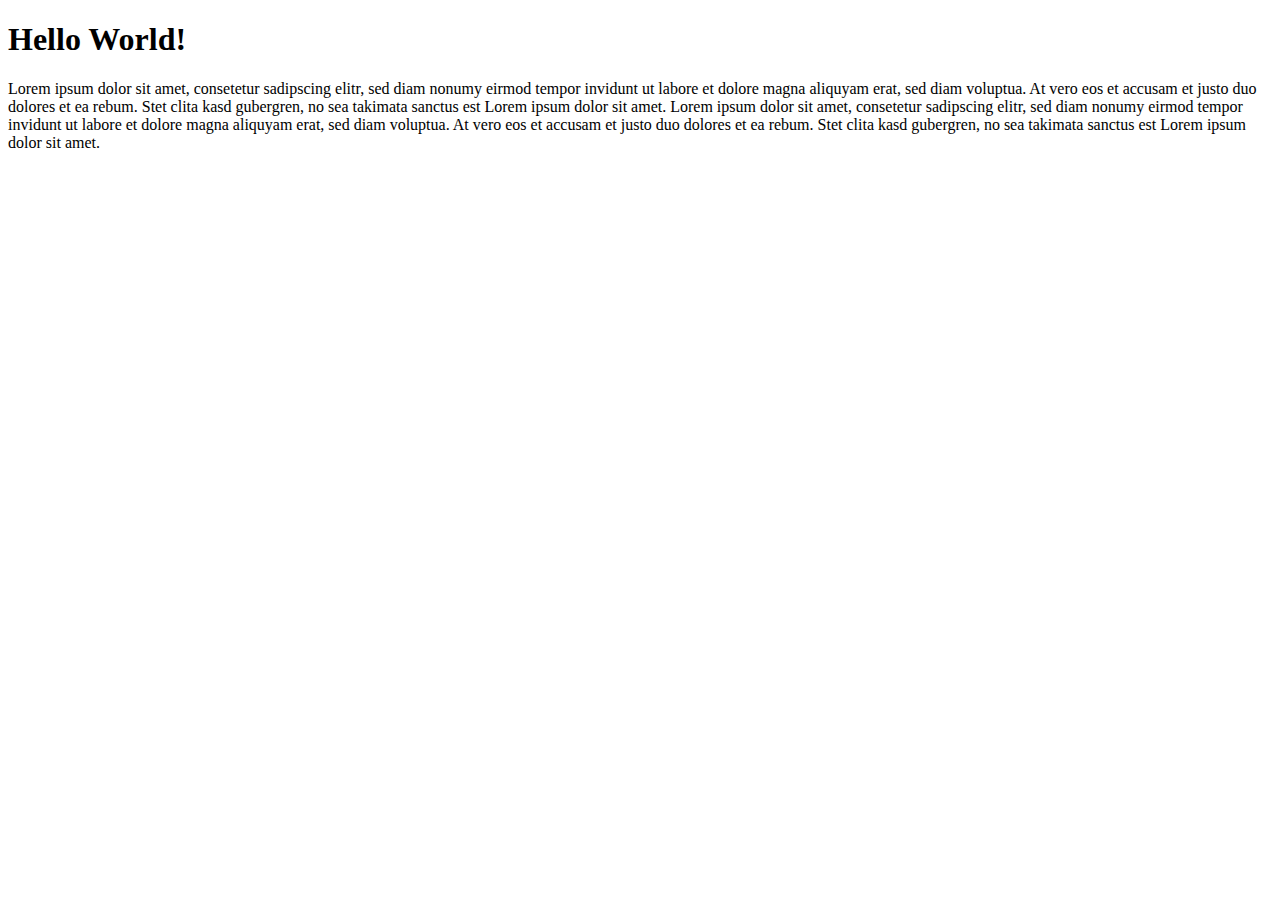
==== index.html @ 4b6a942e "Add basic index.html" ====
<!DOCTYPE html>
<html lang="en">
    <head>
        <title>My little test website</title>
    </head>
    <body>
        <header>

        </header>
        <main>
            <h1>Hello World!</h1>
            <p>
                Lorem ipsum dolor sit amet, consetetur sadipscing elitr,
                sed diam nonumy eirmod tempor invidunt ut labore et dolore magna aliquyam erat,
                sed diam voluptua.
                At vero eos et accusam et justo duo dolores et ea rebum.
                Stet clita kasd gubergren, no sea takimata sanctus est Lorem ipsum dolor sit amet.
                Lorem ipsum dolor sit amet, consetetur sadipscing elitr,
                sed diam nonumy eirmod tempor invidunt ut labore et dolore magna aliquyam erat,
                sed diam voluptua. At vero eos et accusam et justo duo dolores et ea rebum.
                Stet clita kasd gubergren, no sea takimata sanctus est Lorem ipsum dolor sit amet.
            </p>
        </main>
        <footer>

        </footer>
    </body>
</html>
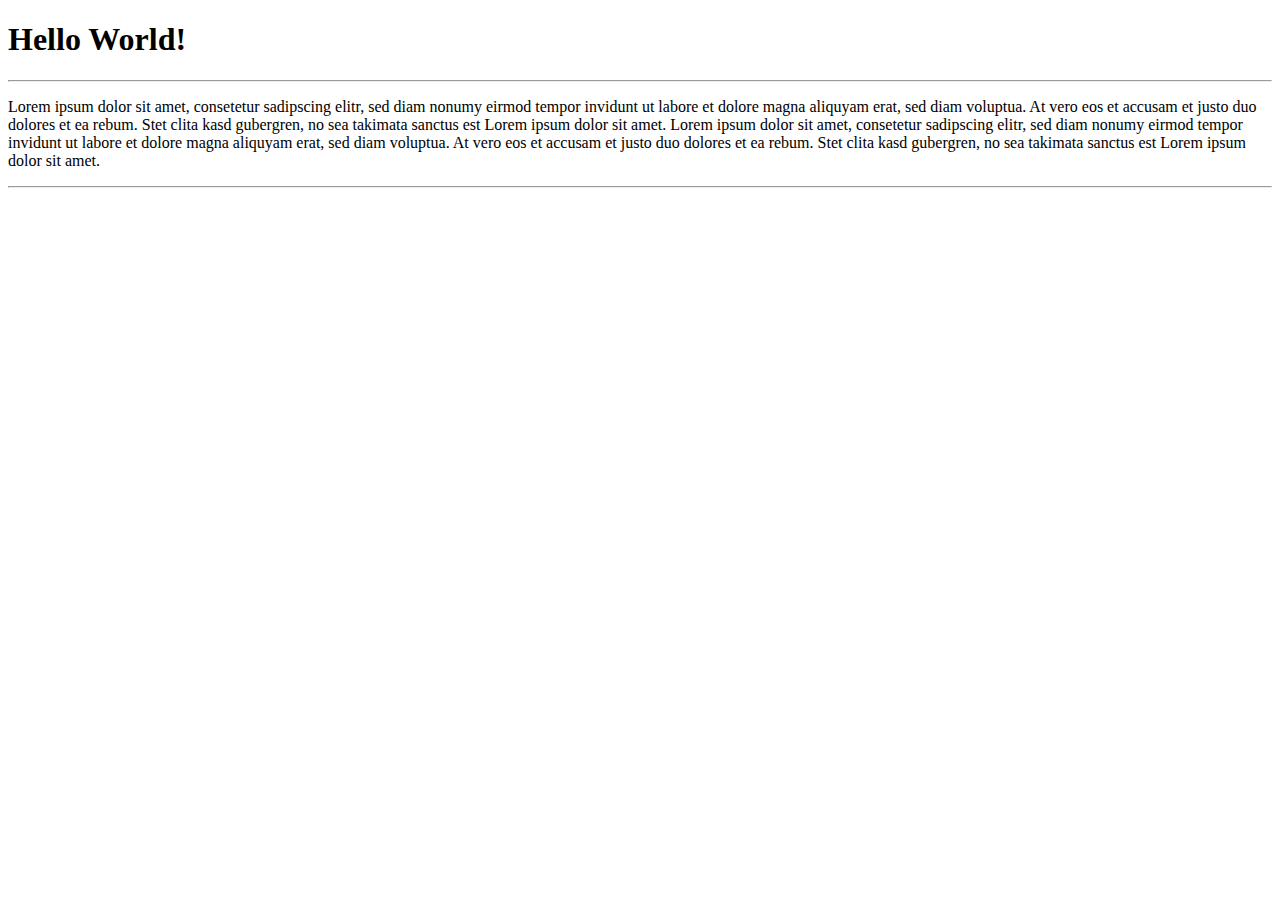
==== commit 1de9bbe0: "Add icons" ====
--- a/index.html
+++ b/index.html
@@ -2,13 +2,16 @@
 <html lang="en">
     <head>
         <title>My little test website</title>
+
+        <link rel="stylesheet" href="style.css">
+        <link rel="icon" href="anim.gif">
     </head>
     <body>
         <header>
-
+            <h1>Hello World!</h1>
         </header>
         <main>
-            <h1>Hello World!</h1>
+            <hr>
             <p>
                 Lorem ipsum dolor sit amet, consetetur sadipscing elitr,
                 sed diam nonumy eirmod tempor invidunt ut labore et dolore magna aliquyam erat,
@@ -20,9 +23,9 @@
                 sed diam voluptua. At vero eos et accusam et justo duo dolores et ea rebum.
                 Stet clita kasd gubergren, no sea takimata sanctus est Lorem ipsum dolor sit amet.
             </p>
+            <hr>
         </main>
         <footer>
-
         </footer>
     </body>
 </html>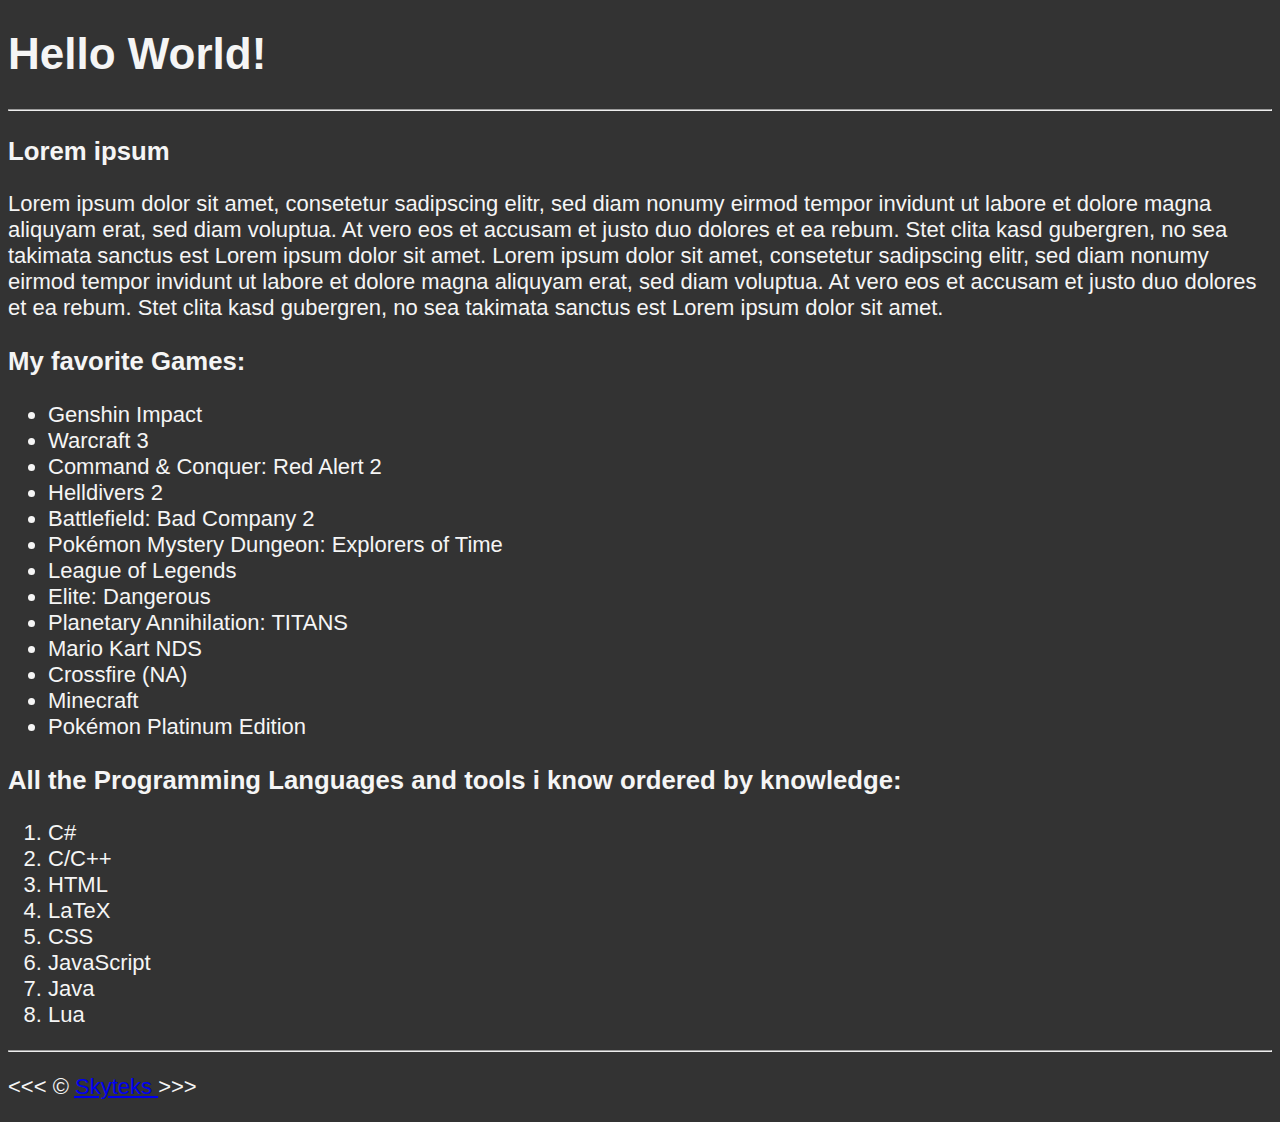
==== commit 360c101c: "Added about.html" ====
--- a/index.html
+++ b/index.html
@@ -1,31 +1,75 @@
 <!DOCTYPE html>
 <html lang="en">
-    <head>
-        <title>My little test website</title>
 
-        <link rel="stylesheet" href="style.css">
-        <link rel="icon" href="anim.gif">
-    </head>
-    <body>
-        <header>
-            <h1>Hello World!</h1>
-        </header>
-        <main>
-            <hr>
-            <p>
-                Lorem ipsum dolor sit amet, consetetur sadipscing elitr,
-                sed diam nonumy eirmod tempor invidunt ut labore et dolore magna aliquyam erat,
-                sed diam voluptua.
-                At vero eos et accusam et justo duo dolores et ea rebum.
-                Stet clita kasd gubergren, no sea takimata sanctus est Lorem ipsum dolor sit amet.
-                Lorem ipsum dolor sit amet, consetetur sadipscing elitr,
-                sed diam nonumy eirmod tempor invidunt ut labore et dolore magna aliquyam erat,
-                sed diam voluptua. At vero eos et accusam et justo duo dolores et ea rebum.
-                Stet clita kasd gubergren, no sea takimata sanctus est Lorem ipsum dolor sit amet.
-            </p>
-            <hr>
-        </main>
-        <footer>
-        </footer>
-    </body>
+<head>
+    <title>My little test website</title>
+    <meta charset="UTF-8">
+    <link rel="stylesheet" href="style.css">
+    <link rel="icon" href="anim.gif">
+</head>
+
+<body>
+    <header>
+        <h1>Hello World!</h1>
+    </header>
+    <main>
+        <hr>
+        <p>
+        <h3>Lorem ipsum</h3>
+        Lorem ipsum dolor sit amet, consetetur sadipscing elitr,
+        sed diam nonumy eirmod tempor invidunt ut labore et dolore magna aliquyam erat,
+        sed diam voluptua.
+        At vero eos et accusam et justo duo dolores et ea rebum.
+        Stet clita kasd gubergren, no sea takimata sanctus est Lorem ipsum dolor sit amet.
+        Lorem ipsum dolor sit amet, consetetur sadipscing elitr,
+        sed diam nonumy eirmod tempor invidunt ut labore et dolore magna aliquyam erat,
+        sed diam voluptua. At vero eos et accusam et justo duo dolores et ea rebum.
+        Stet clita kasd gubergren, no sea takimata sanctus est Lorem ipsum dolor sit amet.
+        </p>
+        <p>
+        <h3>My favorite Games:</h3>
+        <ul>
+            <li>Genshin Impact</li>
+            <li>Warcraft 3</li>
+            <li>Command & Conquer: Red Alert 2</li>
+            <li>Helldivers 2</li>
+            <li>Battlefield: Bad Company 2</li>
+            <li>Pokémon Mystery Dungeon: Explorers of Time</li>
+            <li>League of Legends</li>
+            <li>Elite: Dangerous</li>
+            <li>Planetary Annihilation: TITANS</li>
+            <li>Mario Kart NDS</li>
+            <li>Crossfire (NA)</li>
+            <li>Minecraft</li>
+            <li>Pokémon Platinum Edition</li>
+        </ul>
+        </p>
+        <p>
+        <h3>All the Programming Languages and tools i know ordered by knowledge:</h3>
+        <ol>
+            <li>C#</li>
+            <li>C/C++</li>
+            <li>HTML</li>
+            <li>LaTeX</li>
+            <li>CSS</li>
+            <li>JavaScript</li>
+            <li>Java</li>
+            <li>Lua</li>
+        </ol>
+        </p>
+        <hr>
+    </main>
+    <footer>
+        <p>
+            &lt;&lt;&lt; &copy;
+            <a href="about.html">
+                <abbr title="Daniel Emig">
+                    Skyteks
+                </abbr>
+            </a>
+            &gt;&gt;&gt;
+        </p>
+    </footer>
+</body>
+
 </html>--- a/style.css
+++ b/style.css
@@ -0,0 +1,9 @@
+html {
+    font-size: 22px;
+    font-family: sans-serif;
+}
+
+body {
+    background-color: #333;
+    color: whitesmoke;
+}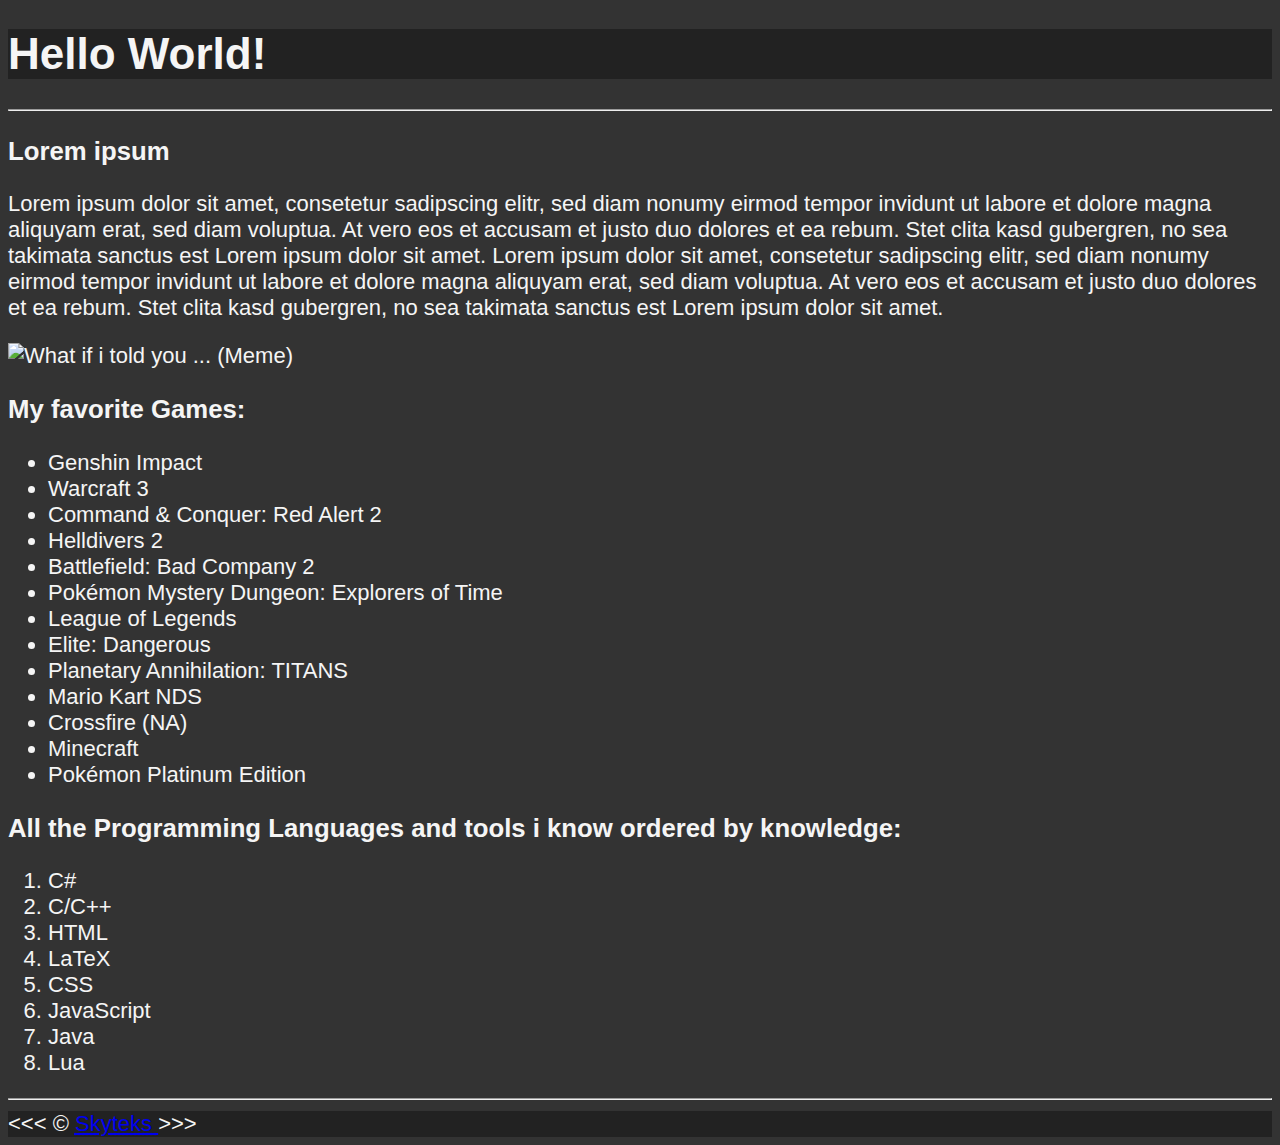
==== commit ad1ede7d: "Add divs and colors" ====
--- a/index.html
+++ b/index.html
@@ -14,53 +14,60 @@
     </header>
     <main>
         <hr>
-        <p>
-        <h3>Lorem ipsum</h3>
-        Lorem ipsum dolor sit amet, consetetur sadipscing elitr,
-        sed diam nonumy eirmod tempor invidunt ut labore et dolore magna aliquyam erat,
-        sed diam voluptua.
-        At vero eos et accusam et justo duo dolores et ea rebum.
-        Stet clita kasd gubergren, no sea takimata sanctus est Lorem ipsum dolor sit amet.
-        Lorem ipsum dolor sit amet, consetetur sadipscing elitr,
-        sed diam nonumy eirmod tempor invidunt ut labore et dolore magna aliquyam erat,
-        sed diam voluptua. At vero eos et accusam et justo duo dolores et ea rebum.
-        Stet clita kasd gubergren, no sea takimata sanctus est Lorem ipsum dolor sit amet.
-        </p>
-        <p>
-        <h3>My favorite Games:</h3>
-        <ul>
-            <li>Genshin Impact</li>
-            <li>Warcraft 3</li>
-            <li>Command & Conquer: Red Alert 2</li>
-            <li>Helldivers 2</li>
-            <li>Battlefield: Bad Company 2</li>
-            <li>Pokémon Mystery Dungeon: Explorers of Time</li>
-            <li>League of Legends</li>
-            <li>Elite: Dangerous</li>
-            <li>Planetary Annihilation: TITANS</li>
-            <li>Mario Kart NDS</li>
-            <li>Crossfire (NA)</li>
-            <li>Minecraft</li>
-            <li>Pokémon Platinum Edition</li>
-        </ul>
-        </p>
-        <p>
-        <h3>All the Programming Languages and tools i know ordered by knowledge:</h3>
-        <ol>
-            <li>C#</li>
-            <li>C/C++</li>
-            <li>HTML</li>
-            <li>LaTeX</li>
-            <li>CSS</li>
-            <li>JavaScript</li>
-            <li>Java</li>
-            <li>Lua</li>
-        </ol>
-        </p>
+        <div>
+
+            <h3>Lorem ipsum</h3>
+            <p>
+                Lorem ipsum dolor sit amet, consetetur sadipscing elitr,
+                sed diam nonumy eirmod tempor invidunt ut labore et dolore magna aliquyam erat,
+                sed diam voluptua.
+                At vero eos et accusam et justo duo dolores et ea rebum.
+                Stet clita kasd gubergren, no sea takimata sanctus est Lorem ipsum dolor sit amet.
+                Lorem ipsum dolor sit amet, consetetur sadipscing elitr,
+                sed diam nonumy eirmod tempor invidunt ut labore et dolore magna aliquyam erat,
+                sed diam voluptua. At vero eos et accusam et justo duo dolores et ea rebum.
+                Stet clita kasd gubergren, no sea takimata sanctus est Lorem ipsum dolor sit amet.
+            </p>
+        </div>
+        <div>
+            <img src="https://s3-eu-west-1.amazonaws.com/ih-materials/uploads/upload_d3ec0805d0ff1458b9b3ff0c07148178.png"
+                alt="What if i told you ... (Meme)">
+        </div>
+        <div>
+            <h3>My favorite Games:</h3>
+            <ul>
+                <li>Genshin Impact</li>
+                <li>Warcraft 3</li>
+                <li>Command & Conquer: Red Alert 2</li>
+                <li>Helldivers 2</li>
+                <li>Battlefield: Bad Company 2</li>
+                <li>Pokémon Mystery Dungeon: Explorers of Time</li>
+                <li>League of Legends</li>
+                <li>Elite: Dangerous</li>
+                <li>Planetary Annihilation: TITANS</li>
+                <li>Mario Kart NDS</li>
+                <li>Crossfire (NA)</li>
+                <li>Minecraft</li>
+                <li>Pokémon Platinum Edition</li>
+            </ul>
+        </div>
+        <div>
+            <h3>All the Programming Languages and tools i know ordered by knowledge:</h3>
+            <ol>
+                <li>C#</li>
+                <li>C/C++</li>
+                <li>HTML</li>
+                <li>LaTeX</li>
+                <li>CSS</li>
+                <li>JavaScript</li>
+                <li>Java</li>
+                <li>Lua</li>
+            </ol>
+        </div>
         <hr>
     </main>
     <footer>
-        <p>
+        <div>
             &lt;&lt;&lt; &copy;
             <a href="about.html">
                 <abbr title="Daniel Emig">
@@ -68,7 +75,7 @@
                 </abbr>
             </a>
             &gt;&gt;&gt;
-        </p>
+        </div>
     </footer>
 </body>
 
--- a/style.css
+++ b/style.css
@@ -6,4 +6,12 @@
 body {
     background-color: #333;
     color: whitesmoke;
+}
+
+header {
+    background-color: #222;
+}
+
+footer {
+    background-color: #222;
 }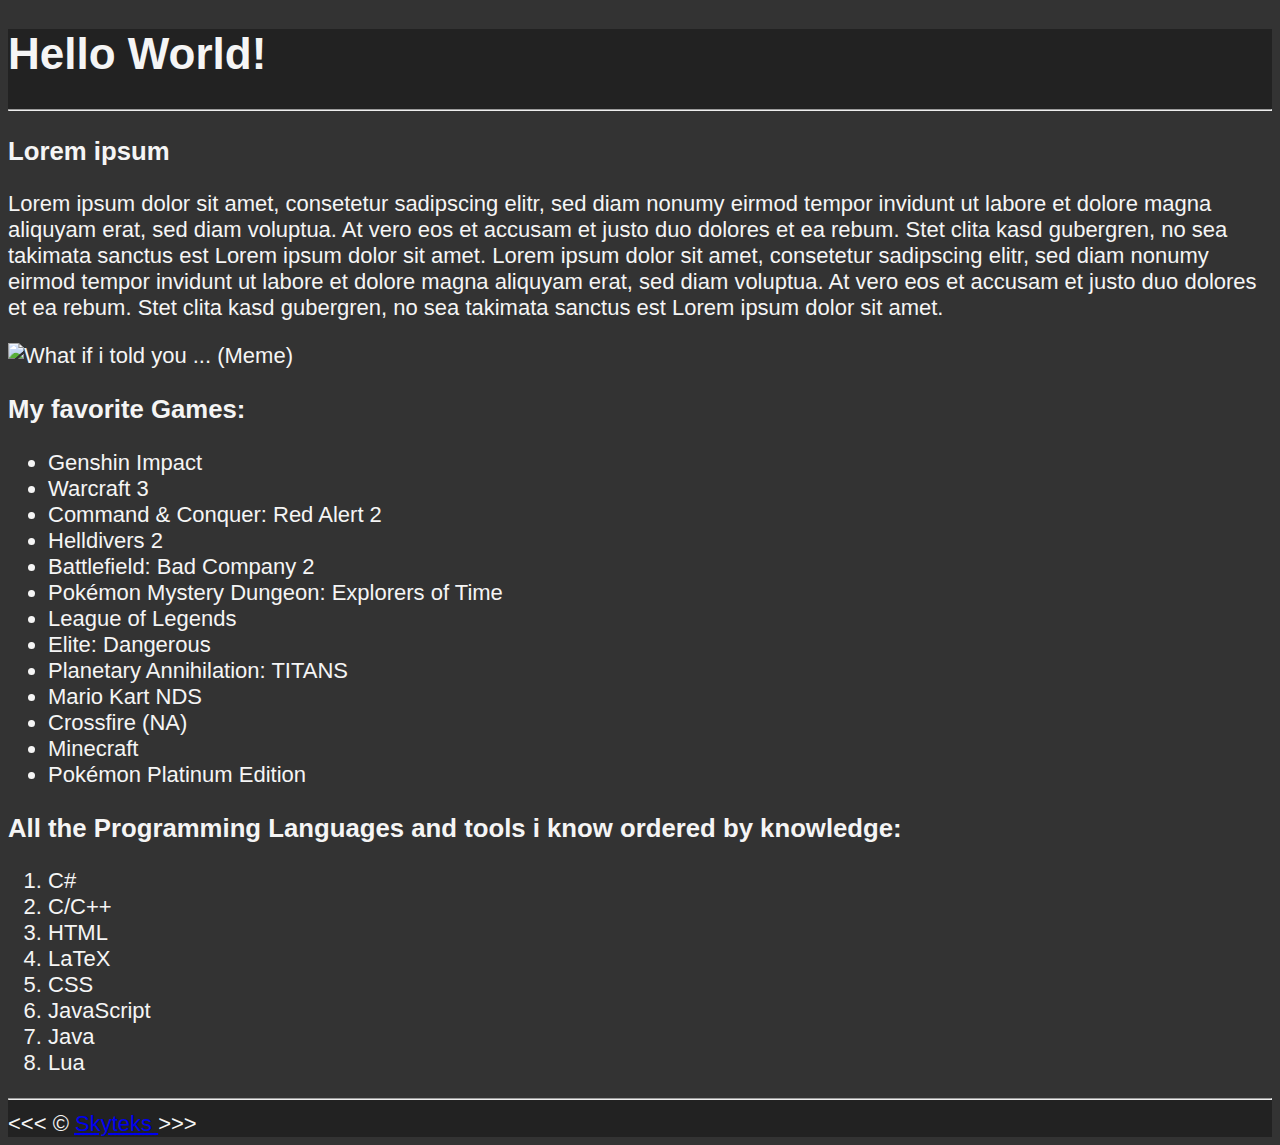
==== commit cfb3f12b: "Replace divs" ====
--- a/index.html
+++ b/index.html
@@ -11,11 +11,10 @@
 <body>
     <header>
         <h1>Hello World!</h1>
+        <hr>
     </header>
     <main>
-        <hr>
-        <div>
-
+        <article>
             <h3>Lorem ipsum</h3>
             <p>
                 Lorem ipsum dolor sit amet, consetetur sadipscing elitr,
@@ -28,12 +27,12 @@
                 sed diam voluptua. At vero eos et accusam et justo duo dolores et ea rebum.
                 Stet clita kasd gubergren, no sea takimata sanctus est Lorem ipsum dolor sit amet.
             </p>
-        </div>
-        <div>
+        </article>
+        <section>
             <img src="https://s3-eu-west-1.amazonaws.com/ih-materials/uploads/upload_d3ec0805d0ff1458b9b3ff0c07148178.png"
                 alt="What if i told you ... (Meme)">
-        </div>
-        <div>
+        </section>
+        <section>
             <h3>My favorite Games:</h3>
             <ul>
                 <li>Genshin Impact</li>
@@ -50,8 +49,8 @@
                 <li>Minecraft</li>
                 <li>Pokémon Platinum Edition</li>
             </ul>
-        </div>
-        <div>
+        </section>
+        <section>
             <h3>All the Programming Languages and tools i know ordered by knowledge:</h3>
             <ol>
                 <li>C#</li>
@@ -63,11 +62,11 @@
                 <li>Java</li>
                 <li>Lua</li>
             </ol>
-        </div>
-        <hr>
+        </section>
     </main>
     <footer>
         <div>
+            <hr>
             &lt;&lt;&lt; &copy;
             <a href="about.html">
                 <abbr title="Daniel Emig">
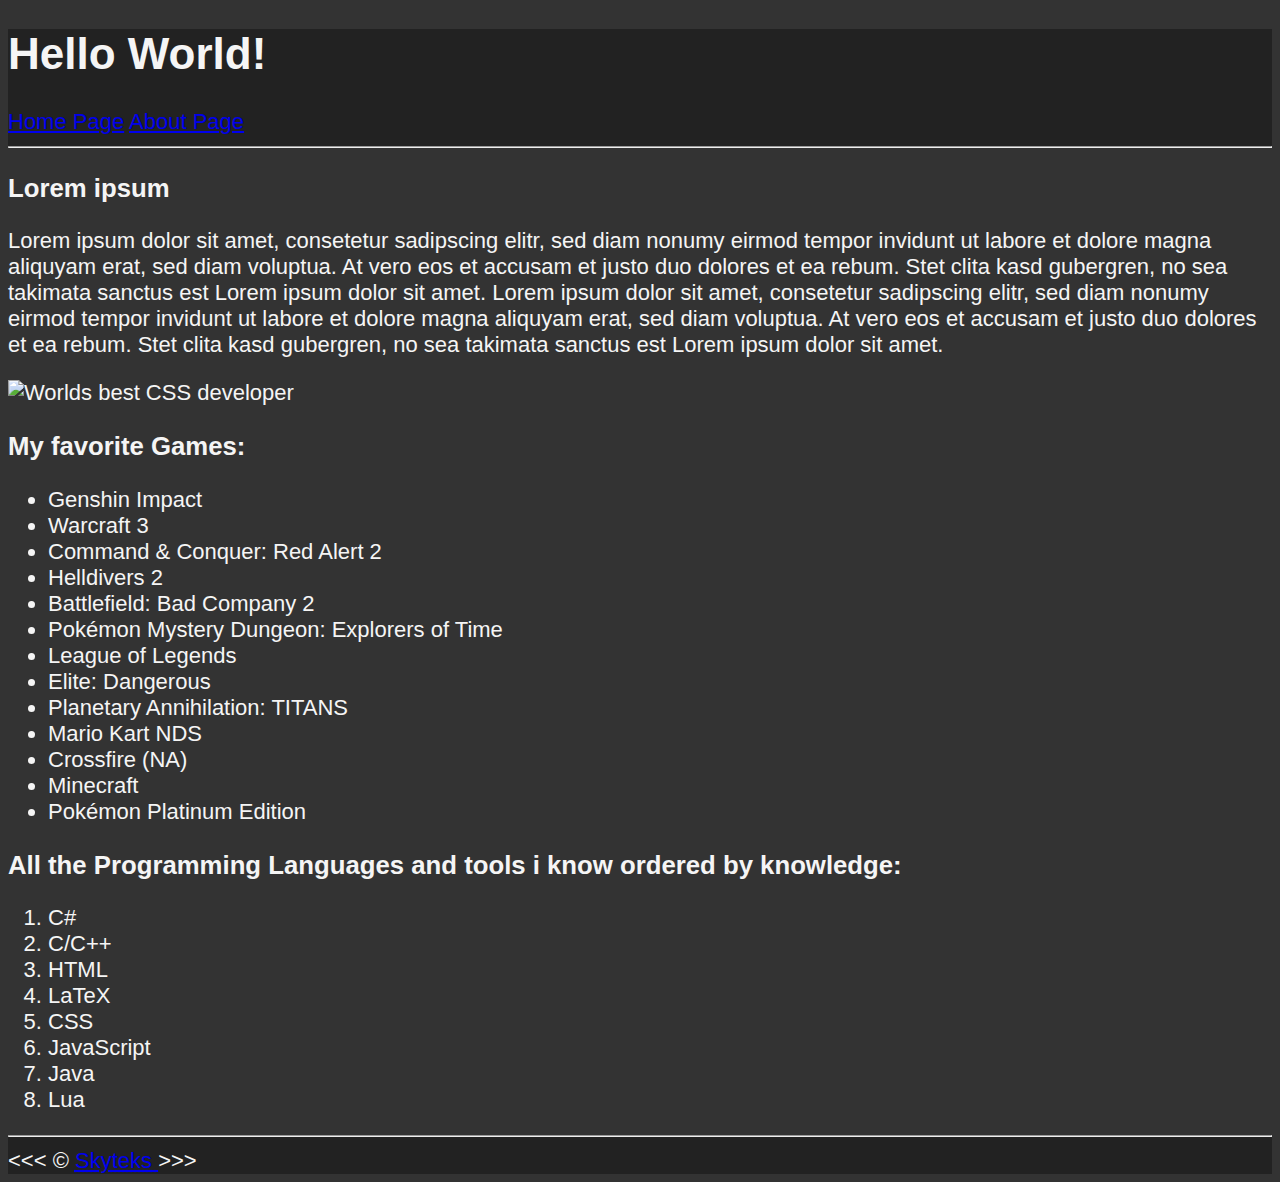
==== commit 30d7c7f2: "Add links" ====
--- a/index.html
+++ b/index.html
@@ -11,6 +11,10 @@
 <body>
     <header>
         <h1>Hello World!</h1>
+        <nav>
+            <a href="index.html">Home Page</a>
+            <a href="about.html">About Page</a>
+        </nav>
         <hr>
     </header>
     <main>
@@ -29,8 +33,7 @@
             </p>
         </article>
         <section>
-            <img src="https://s3-eu-west-1.amazonaws.com/ih-materials/uploads/upload_d3ec0805d0ff1458b9b3ff0c07148178.png"
-                alt="What if i told you ... (Meme)">
+            <img src="https://i.redd.it/orxteidb420b1.jpg" alt="Worlds best CSS developer" height="400px">
         </section>
         <section>
             <h3>My favorite Games:</h3>
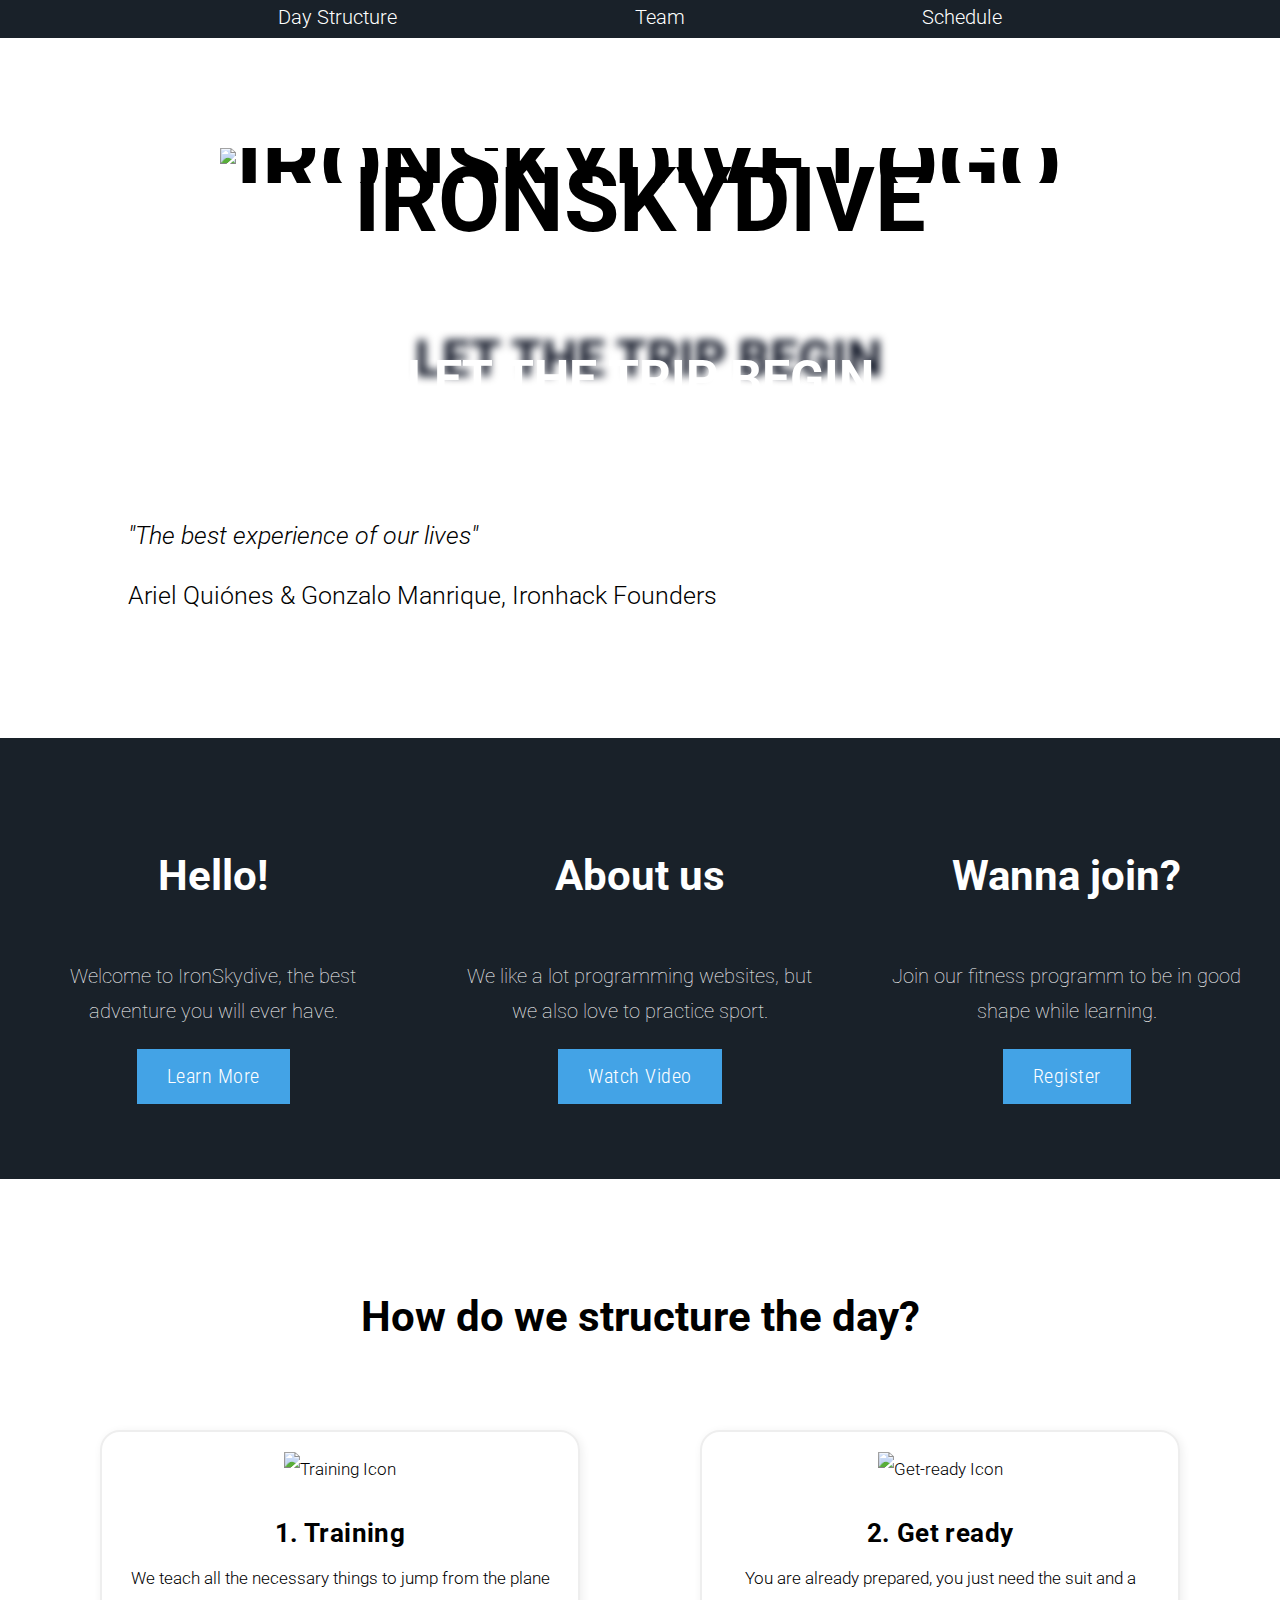
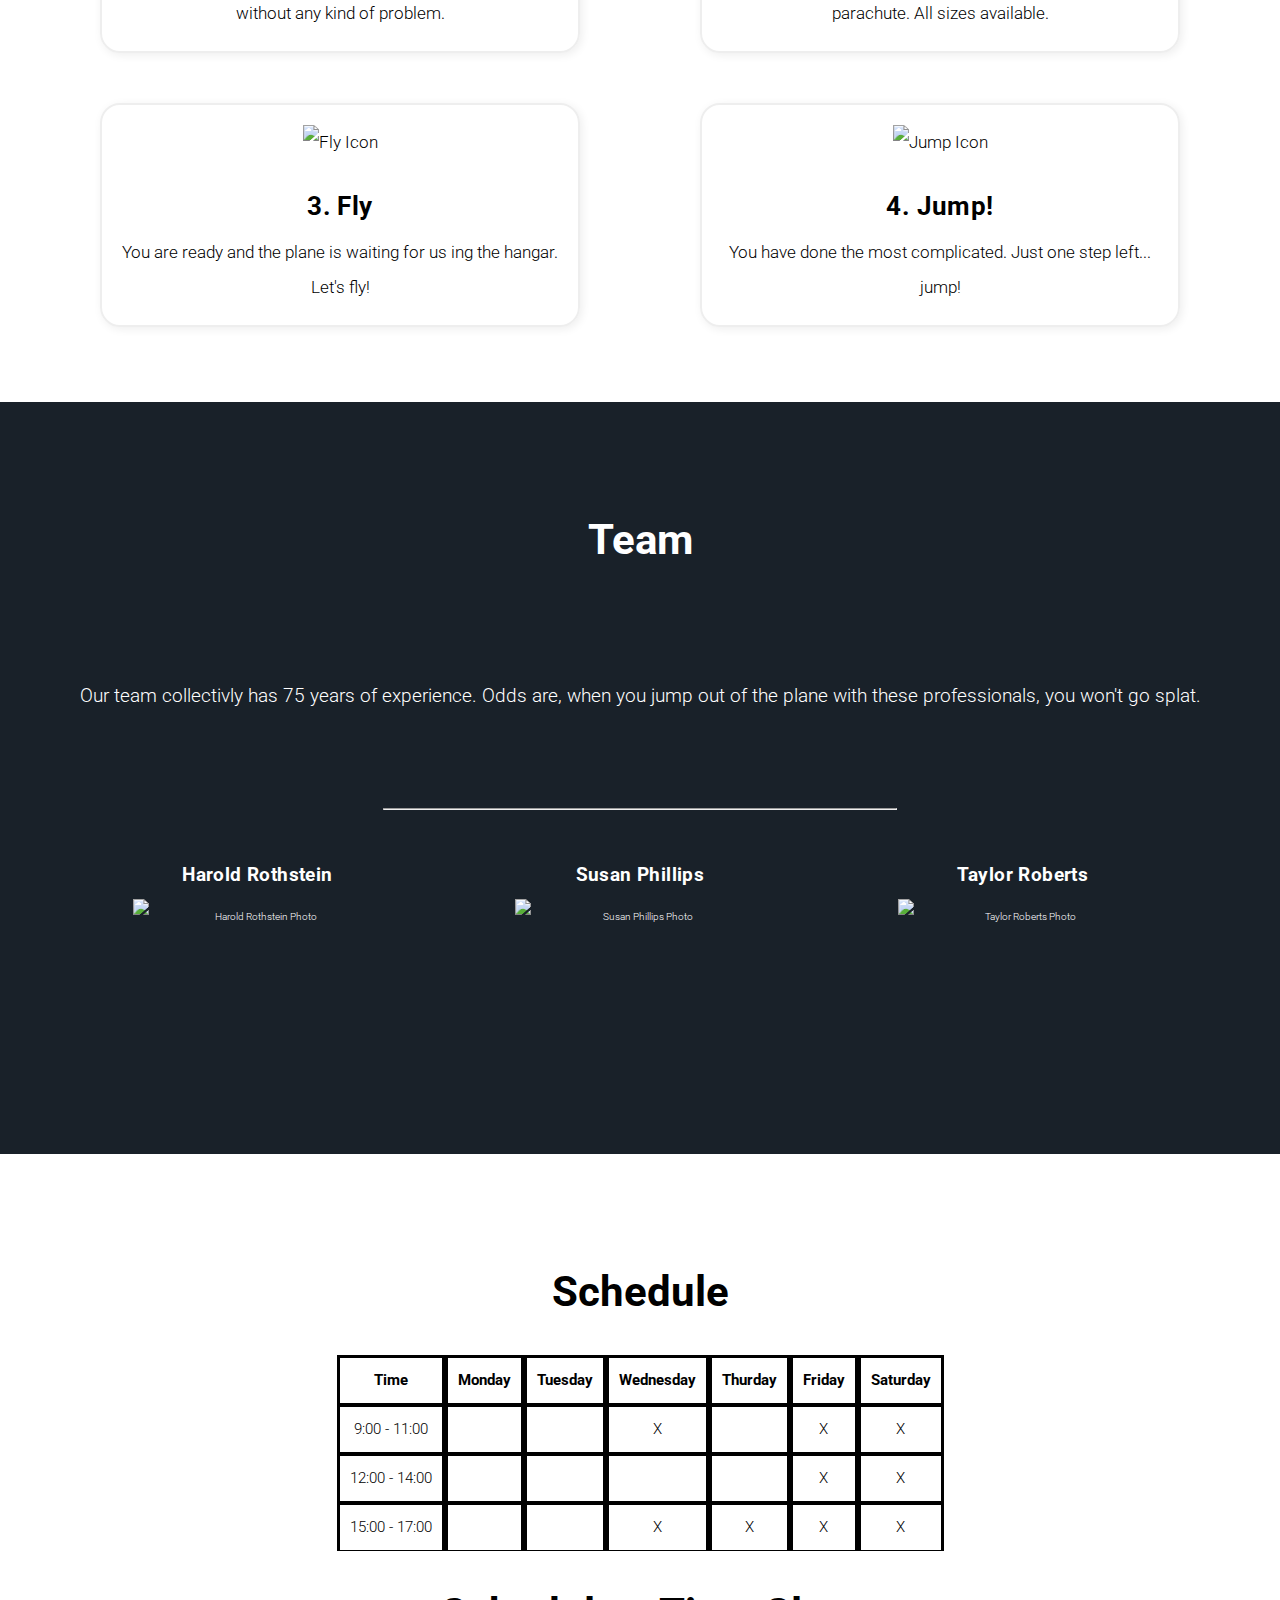
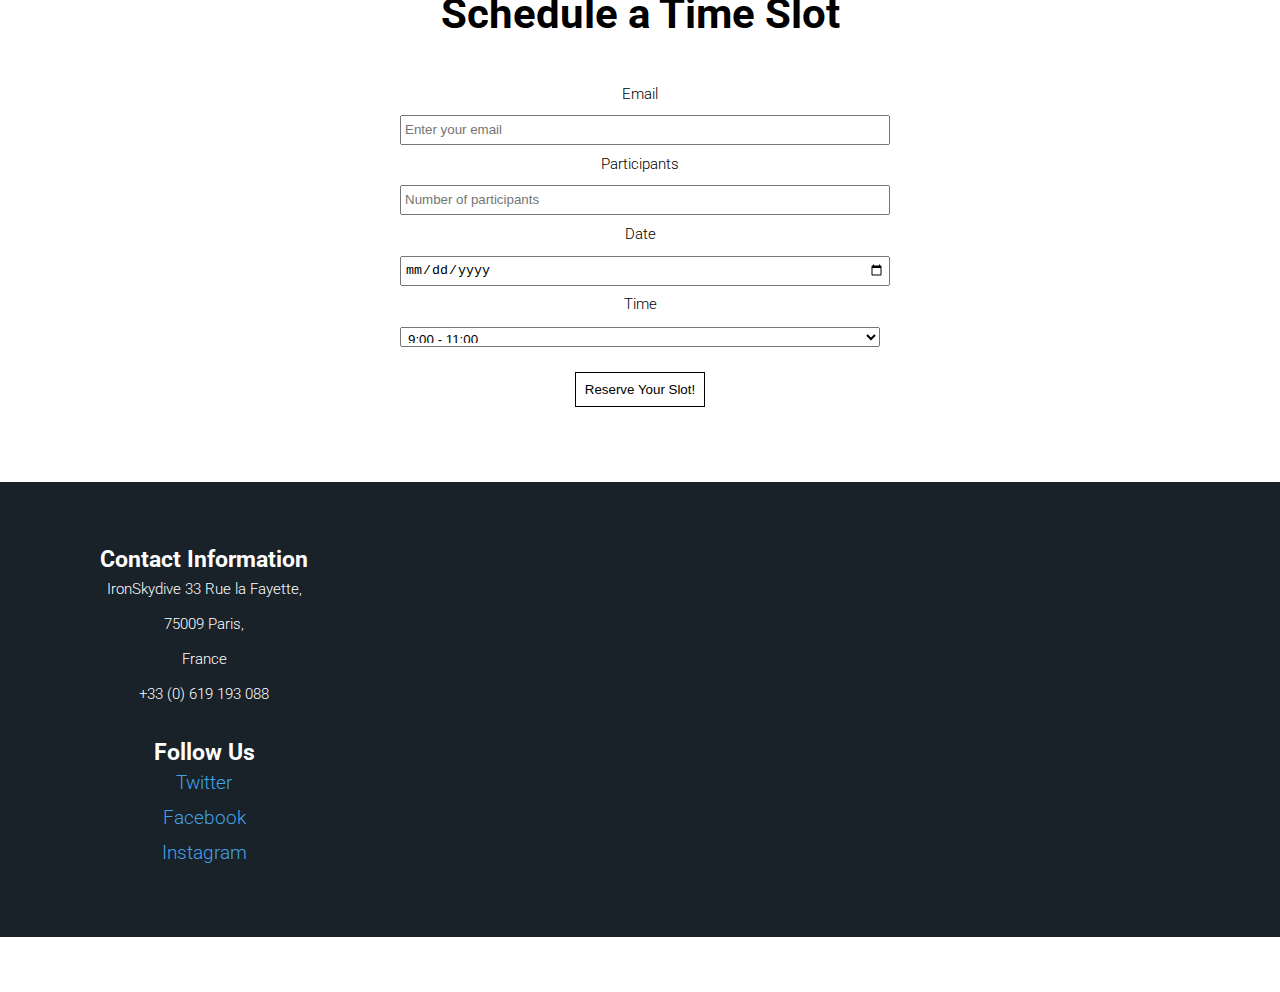
==== commit 367fb86c: "Remove folder" ====
--- a/index.html
+++ b/index.html
@@ -1,84 +1,220 @@
 <!DOCTYPE html>
-<html lang="en">
+<html lang="en" class="address">
+  <head>
+    <title>IronSkydive</title>
+    <meta charset="UTF-8" />
+    <link rel="stylesheet" href="style.css" />
+  </head>
 
-<head>
-    <title>My little test website</title>
-    <meta charset="UTF-8">
-    <link rel="stylesheet" href="style.css">
-    <link rel="icon" href="anim.gif">
-</head>
-
-<body>
-    <header>
-        <h1>Hello World!</h1>
-        <nav>
-            <a href="index.html">Home Page</a>
-            <a href="about.html">About Page</a>
-        </nav>
-        <hr>
+  <body>
+    <!--NAV-->
+    <nav class="nav-bar">
+      <ul>
+        <li><a href="#structure">Day Structure</a></li>
+        <li><a href="#team">Team</a></li>
+        <li><a href="#schedule">Schedule</a></li>
+      </ul>
+    </nav>
+    <!--HEADER-->
+    <header class="header">
+      <h1>
+        <img
+          src="https://s3-eu-west-1.amazonaws.com/ih-materials/uploads/ironhack-skydive-logo.png"
+          alt="IronSkydive Logo"
+        />
+        IronSkydive
+      </h1>
+      <h2>Let the trip begin</h2>
+      <aside class="quote">
+        <i>"The best experience of our lives"</i>
+        <p>Ariel Quiónes & Gonzalo Manrique, Ironhack Founders</p>
+      </aside>
     </header>
-    <main>
+    <!--SECTION 1-->
+    <section id="general-information" class="dark-background">
+      <article class="container">
+        <h3>Hello!</h3>
+        <p class="text">
+          Welcome to IronSkydive, the best adventure you will ever have.
+        </p>
+        <a href="#" class="link-btn">Learn More</a>
+      </article>
+      <article class="container">
+        <h3>About us</h3>
+        <p class="text">
+          We like a lot programming websites, but we also love to practice
+          sport.
+        </p>
+        <a href="#" class="link-btn">Watch Video</a>
+      </article>
+      <article class="container">
+        <h3>Wanna join?</h3>
+        <p class="text">
+          Join our fitness programm to be in good shape while learning.
+        </p>
+        <a href="#" class="link-btn">Register</a>
+      </article>
+    </section>
+    <!--SECTION 2-->
+    <section id="structure" class="container">
+      <h3>How do we structure the day?</h3>
+      <div>
+        <article class="service-box">
+          <img
+            src="https://s3-eu-west-1.amazonaws.com/ih-materials/uploads/ironskydive-training.png"
+            alt="Training Icon"
+          />
+          <h4>1. Training</h4>
+          We teach all the necessary things to jump from the plane without any
+          kind of problem.
+        </article>
+        <article class="service-box">
+          <img
+            src="https://s3-eu-west-1.amazonaws.com/ih-materials/uploads/ironskydive-get-ready.png"
+            alt="Get-ready Icon"
+          />
+          <h4>2. Get ready</h4>
+          You are already prepared, you just need the suit and a parachute. All
+          sizes available.
+        </article>
+        <article class="service-box">
+          <img
+            src="https://s3-eu-west-1.amazonaws.com/ih-materials/uploads/ironskydive-fly.png"
+            alt="Fly Icon"
+          />
+          <h4>3. Fly</h4>
+          You are ready and the plane is waiting for us ing the hangar. Let's
+          fly!
+        </article>
+        <article class="service-box">
+          <img
+            src="https://s3-eu-west-1.amazonaws.com/ih-materials/uploads/ironskydive-jump.png"
+            alt="Jump Icon"
+          />
+          <h4>4. Jump!</h4>
+          You have done the most complicated. Just one step left... jump!
+        </article>
+      </div>
+    </section>
+    <!--SECTION 3-->
+    <section id="team" class="dark-background">
+      <h3>Team</h3>
+      <p class="section-text">
+        Our team collectivly has 75 years of experience. Odds are, when you jump
+        out of the plane with these professionals, you won't go splat.
+      </p>
+      <hr />
+      <div>
         <article>
-            <h3>Lorem ipsum</h3>
-            <p>
-                Lorem ipsum dolor sit amet, consetetur sadipscing elitr,
-                sed diam nonumy eirmod tempor invidunt ut labore et dolore magna aliquyam erat,
-                sed diam voluptua.
-                At vero eos et accusam et justo duo dolores et ea rebum.
-                Stet clita kasd gubergren, no sea takimata sanctus est Lorem ipsum dolor sit amet.
-                Lorem ipsum dolor sit amet, consetetur sadipscing elitr,
-                sed diam nonumy eirmod tempor invidunt ut labore et dolore magna aliquyam erat,
-                sed diam voluptua. At vero eos et accusam et justo duo dolores et ea rebum.
-                Stet clita kasd gubergren, no sea takimata sanctus est Lorem ipsum dolor sit amet.
-            </p>
-        </article>
-        <section>
-            <img src="https://i.redd.it/orxteidb420b1.jpg" alt="Worlds best CSS developer" height="400px">
-        </section>
-        <section>
-            <h3>My favorite Games:</h3>
-            <ul>
-                <li>Genshin Impact</li>
-                <li>Warcraft 3</li>
-                <li>Command & Conquer: Red Alert 2</li>
-                <li>Helldivers 2</li>
-                <li>Battlefield: Bad Company 2</li>
-                <li>Pokémon Mystery Dungeon: Explorers of Time</li>
-                <li>League of Legends</li>
-                <li>Elite: Dangerous</li>
-                <li>Planetary Annihilation: TITANS</li>
-                <li>Mario Kart NDS</li>
-                <li>Crossfire (NA)</li>
-                <li>Minecraft</li>
-                <li>Pokémon Platinum Edition</li>
-            </ul>
-        </section>
-        <section>
-            <h3>All the Programming Languages and tools i know ordered by knowledge:</h3>
-            <ol>
-                <li>C#</li>
-                <li>C/C++</li>
-                <li>HTML</li>
-                <li>LaTeX</li>
-                <li>CSS</li>
-                <li>JavaScript</li>
-                <li>Java</li>
-                <li>Lua</li>
-            </ol>
-        </section>
-    </main>
-    <footer>
-        <div>
-            <hr>
-            &lt;&lt;&lt; &copy;
-            <a href="about.html">
-                <abbr title="Daniel Emig">
-                    Skyteks
-                </abbr>
-            </a>
-            &gt;&gt;&gt;
-        </div>
+          <h4 class="section-text">Harold Rothstein</h4>
+          <img
+            src="https://s3-eu-west-1.amazonaws.com/ih-materials/uploads/upload_c18b1c463b80090894237a262dfdfbad.jpg"
+            alt="Harold Rothstein Photo"
+          />
+        </article>
+        <article>
+          <h4 class="section-text">Susan Phillips</h4>
+          <img
+            src="https://s3-eu-west-1.amazonaws.com/ih-materials/uploads/upload_a18d6123a7c8e75f7e70a4e59b941093.jpg"
+            alt="Susan Phillips Photo"
+          />
+        </article>
+        <article>
+          <h4 class="section-text">Taylor Roberts</h4>
+          <img
+            src="https://s3-eu-west-1.amazonaws.com/ih-materials/uploads/upload_7104a331530d1b0611da55093b7dc421.jpg"
+            alt="Taylor Roberts Photo"
+          />
+        </article>
+      </div>
+    </section>
+    <!--SECTION 4-->
+    <section id="schedule" class="container">
+      <h3>Schedule</h3>
+      <table class="schedule-table" cellpadding="0" cellspacing="0">
+        <thead>
+          <th>Time</th>
+          <th>Monday</th>
+          <th>Tuesday</th>
+          <th>Wednesday</th>
+          <th>Thurday</th>
+          <th>Friday</th>
+          <th>Saturday</th>
+        </thead>
+        <tbody>
+          <tr>
+            <td>9:00 - 11:00</td>
+            <td></td>
+            <td></td>
+            <td>X</td>
+            <td></td>
+            <td>X</td>
+            <td>X</td>
+          </tr>
+          <tr>
+            <td>12:00 - 14:00</td>
+            <td></td>
+            <td></td>
+            <td></td>
+            <td></td>
+            <td>X</td>
+            <td>X</td>
+          </tr>
+          <tr>
+            <td>15:00 - 17:00</td>
+            <td></td>
+            <td></td>
+            <td>X</td>
+            <td>X</td>
+            <td>X</td>
+            <td>X</td>
+          </tr>
+        </tbody>
+      </table>
+      <h3>Schedule a Time Slot</h3>
+      <form class="slot-form" action="/register" method="post">
+        <label for="email">Email</label>
+        <input type="email" id="email" placeholder="Enter your email" />
+        <label for="participants">Participants</label>
+        <input
+          type="number"
+          id="participants"
+          placeholder="Number of participants"
+          min="1"
+        />
+        <label for="date">Date</label>
+        <input type="date" id="date" />
+        <label for="time">Time</label>
+        <select id="time">
+          <option value="early">9:00 - 11:00</option>
+          <option value="mid">12:00 - 14:00</option>
+          <option value="late">15:00 - 17:00</option>
+        </select>
+        <button type="submit">Reserve Your Slot!</button>
+      </form>
+    </section>
+    <!--FOOTER-->
+    <footer class="dark-background footer">
+      <section>
+        <h5>Contact Information</h5>
+        <address class="address">
+          IronSkydive 33 Rue la Fayette,<br />75009 Paris,<br />France<br />
+          +33 (0) 619 193 088
+        </address>
+        <h5>Follow Us</h5>
+        <ul>
+          <li><a href="#" target="_blank">Twitter</a></li>
+          <li><a href="#" target="_blank">Facebook</a></li>
+          <li><a href="#" target="_blank">Instagram</a></li>
+        </ul>
+      </section>
+      <iframe
+        src="https://www.google.com/maps/embed?pb=!1m18!1m12!1m3!1d2624.142047744348!2d2.3354330160472316!3d48.87456857928921!2m3!1f0!2f0!3f0!3m2!1i1024!2i768!4f13.1!3m3!1m2!1s0x47e66e38f817b573%3A0x48d69c30470e7aeb!2sIronhack!5e0!3m2!1sen!2ses!4v1495208746099"
+        class="map-frame"
+        frameborder="0"
+        style="border: 0"
+        allowfullscreen
+      ></iframe>
     </footer>
-</body>
-
-</html>+  </body>
+</html>
--- a/style.css
+++ b/style.css
@@ -1,17 +1,291 @@
-html {
-    font-size: 22px;
-    font-family: sans-serif;
-}
-
+@import url("https://fonts.googleapis.com/css?family=Roboto+Condensed:700|Roboto:100,300,700");
+
+html,
 body {
-    background-color: #333;
-    color: whitesmoke;
-}
-
-header {
-    background-color: #222;
-}
-
-footer {
-    background-color: #222;
-}+  margin: 0;
+  padding: 0;
+  font-family: Roboto;
+  font-size: 10px;
+  line-height: 3.5em;
+  font-weight: 300;
+}
+
+h1,
+h2,
+h3,
+h4,
+h5,
+h6 {
+  font-family: Roboto;
+}
+
+h1 {
+  font-size: 9em;
+  text-align: center;
+  text-transform: uppercase;
+}
+
+h2 {
+  font-size: 5em;
+  text-align: center;
+  text-transform: uppercase;
+  line-height: 4em;
+}
+
+h3 {
+  font-size: 4.2em;
+  text-align: center;
+  line-height: 1em;
+}
+
+h4 {
+  font-size: 1.5em;
+  letter-spacing: 0.4px;
+  line-height: 1em;
+  margin-bottom: 15px;
+}
+
+h5 {
+  font-size: 1.2em;
+  line-height: 1em;
+}
+
+.nav-bar ul {
+  width: 1200px;
+  margin: 0;
+  display: flex;
+  justify-content: space-evenly;
+}
+
+.nav-bar li {
+  list-style-type: none;
+  text-align: center;
+}
+
+.nav-bar a {
+  color: white;
+  text-decoration: none;
+  font-size: 2em;
+}
+
+.nav-bar {
+  background-color: rgb(25, 33, 41);
+  color: white;
+}
+
+.header {
+  height: 650px;
+  background-image: url(https://s3-eu-west-1.amazonaws.com/ih-materials/uploads/ironhack-skydive-background.jpg);
+  background-position: 0 0;
+  background-repeat: no-repeat;
+  background-size: cover;
+  padding-top: 50px;
+  position: relative;
+}
+
+.header h2 {
+  color: white;
+  text-shadow: #020819 8px -20px 9px;
+}
+
+.quote {
+  font-size: 2.5em;
+  position: absolute;
+  left: 10%;
+  bottom: 100px;
+}
+
+.container {
+  width: 1200px;
+  margin: 0 auto;
+  padding: 75px 0;
+}
+
+.dark-background {
+  background-color: rgb(25, 33, 41);
+  color: white;
+}
+
+.link-btn {
+  background-color: rgb(67, 163, 230);
+  color: white;
+  font-family: Roboto Condensed;
+  font-size: 2em;
+  letter-spacing: 0.5px;
+  text-align: center;
+  text-decoration: none;
+  padding: 10px 30px 10px 30px;
+}
+
+.service-box {
+  font-size: 1.7em;
+  text-align: center;
+  border: 2px solid #eee;
+  border-radius: 20px;
+  box-sizing: border-box;
+  box-shadow: 2px 2px 10px 0 #eee;
+  margin: 50px 5% 0 5%;
+  padding: 20px;
+  width: 40%;
+}
+
+.service-box img {
+  width: 125px;
+}
+
+.footer {
+  text-align: center;
+  font-size: 1.9em;
+  padding: 40px 100px 40px 100px;
+  margin-bottom: 25px;
+  display: flex;
+  justify-content: space-between;
+  align-items: center;
+}
+
+.footer a {
+  color: rgb(67, 163, 230);
+  text-decoration: none;
+}
+
+.footer ul {
+  list-style: none;
+  margin: 0;
+  padding: 0;
+}
+
+.footer h5 {
+  margin-top: 0;
+  margin-bottom: 0;
+}
+
+.address {
+  font-style: normal;
+  font-size: 0.8em;
+  margin-bottom: 30px;
+}
+
+.map-frame {
+  height: 375px;
+  width: 60%;
+}
+
+.schedule-table {
+  margin: 0 auto 40px auto;
+  font-size: 1.5em;
+}
+
+.schedule-table th,
+.schedule-table td {
+  border-bottom: 1px;
+  border-style: solid;
+  border-color: black;
+  padding: 5px 10px;
+  text-align: center;
+}
+
+.slot-form {
+  width: 40%;
+  margin: 18px auto 0 auto;
+  font-size: 1.5em;
+  text-align: center;
+}
+
+.slot-form label {
+  line-height: 15px;
+  margin: 5px;
+}
+
+.slot-form input,
+.slot-form select {
+  height: 20px;
+  outline: none;
+  padding: 3px;
+  width: 100%;
+}
+
+.slot-form button {
+  border: 1px;
+  border-style: solid;
+  border-color: black;
+  color: black;
+  background-color: white;
+  padding: 9px;
+  margin-top: 15px;
+}
+
+#general-information {
+  display: flex;
+  justify-content: space-evenly;
+  flex-direction: row;
+}
+
+#general-information .container {
+  display: flex;
+  flex-direction: column;
+  align-items: center;
+  width: 370px;
+}
+
+#general-information .text {
+  font-size: 2em;
+  font-weight: 100;
+  text-align: center;
+  margin-top: 20px;
+  margin-bottom: 20px;
+}
+
+#structure {
+}
+
+#structure div {
+  display: flex;
+  justify-content: space-between;
+  flex-direction: row;
+  flex-wrap: wrap;
+}
+
+#team {
+  padding: 75px 0;
+  margin: 0 auto;
+  text-align: center;
+}
+
+#team div {
+  display: flex;
+  justify-content: space-evenly;
+}
+
+#team div article {
+  display: flex;
+  justify-content: center;
+  flex-direction: column;
+  align-items: center;
+}
+
+#team p {
+  padding: 75px 0;
+  margin: 0 auto;
+}
+
+#team hr {
+  margin: 20px auto 30px auto;
+  width: 40%;
+}
+
+#team .section-text {
+  font-size: 1.9em;
+}
+
+#team .member-name {
+  font-size: 1.5em;
+  font-weight: 700;
+}
+
+#team img {
+  width: 250px;
+  height: 180px;
+}
+
+#schedule {
+}
